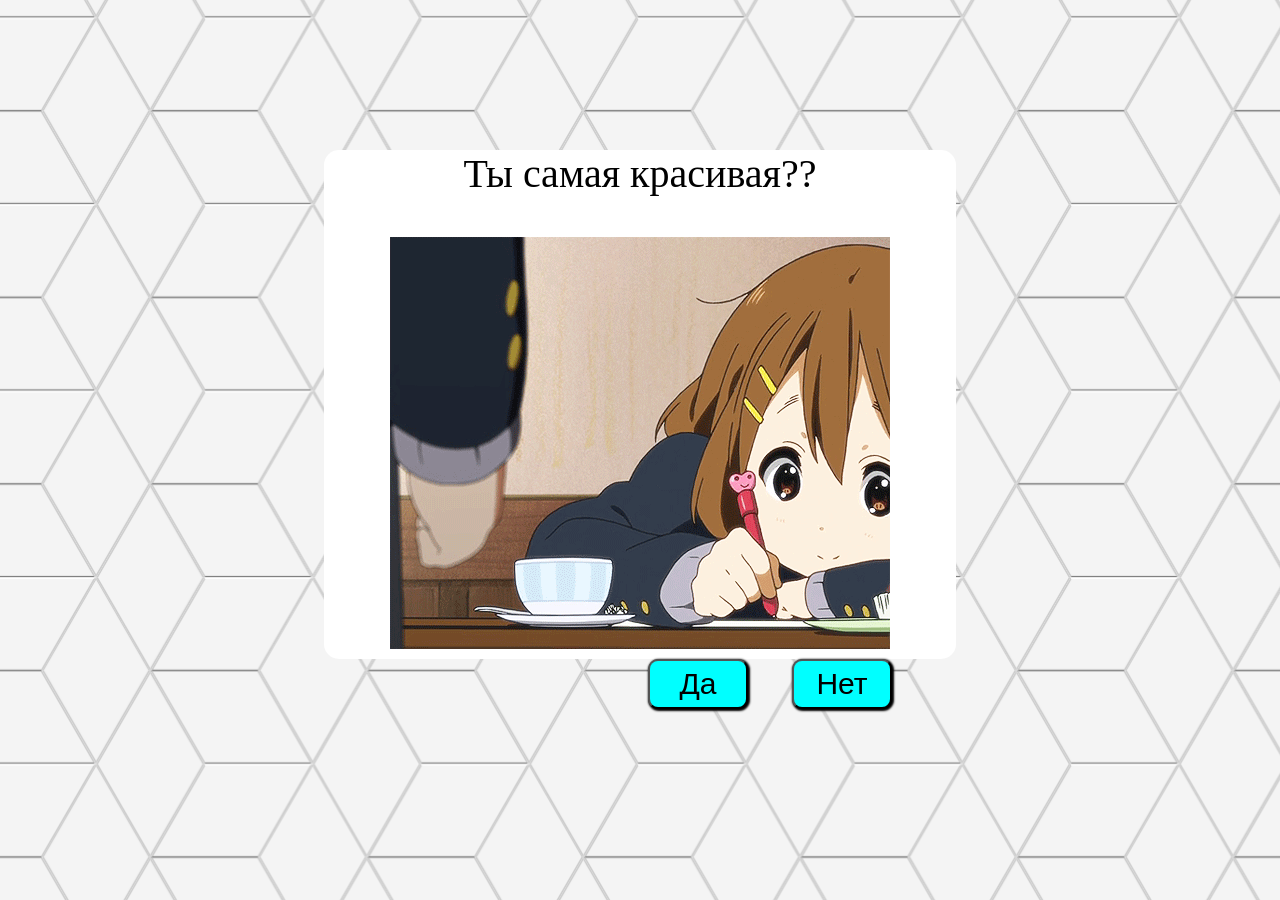
==== index.html @ 9ab363d9 "Add files via upload" ====
<!DOCTYPE html>
<html lang="en">
<head>
    <meta charset="UTF-8">
    <meta name="viewport" content="width=device-width, initial-scale=1.0">
    <link rel="stylesheet" href="style.css">
<body>
    <div class="block">
        <p>Ты самая красивая??</p>
        <img src="GIF.gif" alt="">
    </div>

    <div class="batoni">
        <a href="secondpage.html"><button id="Yes">Да</button></a>
        <button id="No">Нет</button>
    </div>
    <script src="script.js"></script>
</body>
</html>
---- style.css ----
body{
    background: url(back.png);
}
.block{
    display: block;
    text-align: center;
    margin: auto;
    background-color: white;
    width: 50%;
    height: 10%;
    border-radius: 15px;
    font-size: 40px;
    margin-top: 150px;
    font-family: "Pacifico", cursive;
}
.batoni button{
    background-color: aqua;
    color: black;
    width: 100px;
    height: 50px;
    border-radius: 10px;
    font-size: 30px;
    box-shadow: 1px 1px 2px 1px;
    margin-right: 40px;
    position: relative;
    left: 640px;
    transition: all 0.3s ease-out;
}
.batoni button:hover{
    box-shadow: 0px 0px 0px 0px;
}
.pozdrav {
    width: 900px;
    height: 500px;
    background-color: white;
    display: block;
    text-align: center;
    margin: auto;
    border-radius: 15px;
    font-size: 40px;
    margin-top: 150px;
    font-family: "Pacifico", cursive;
}
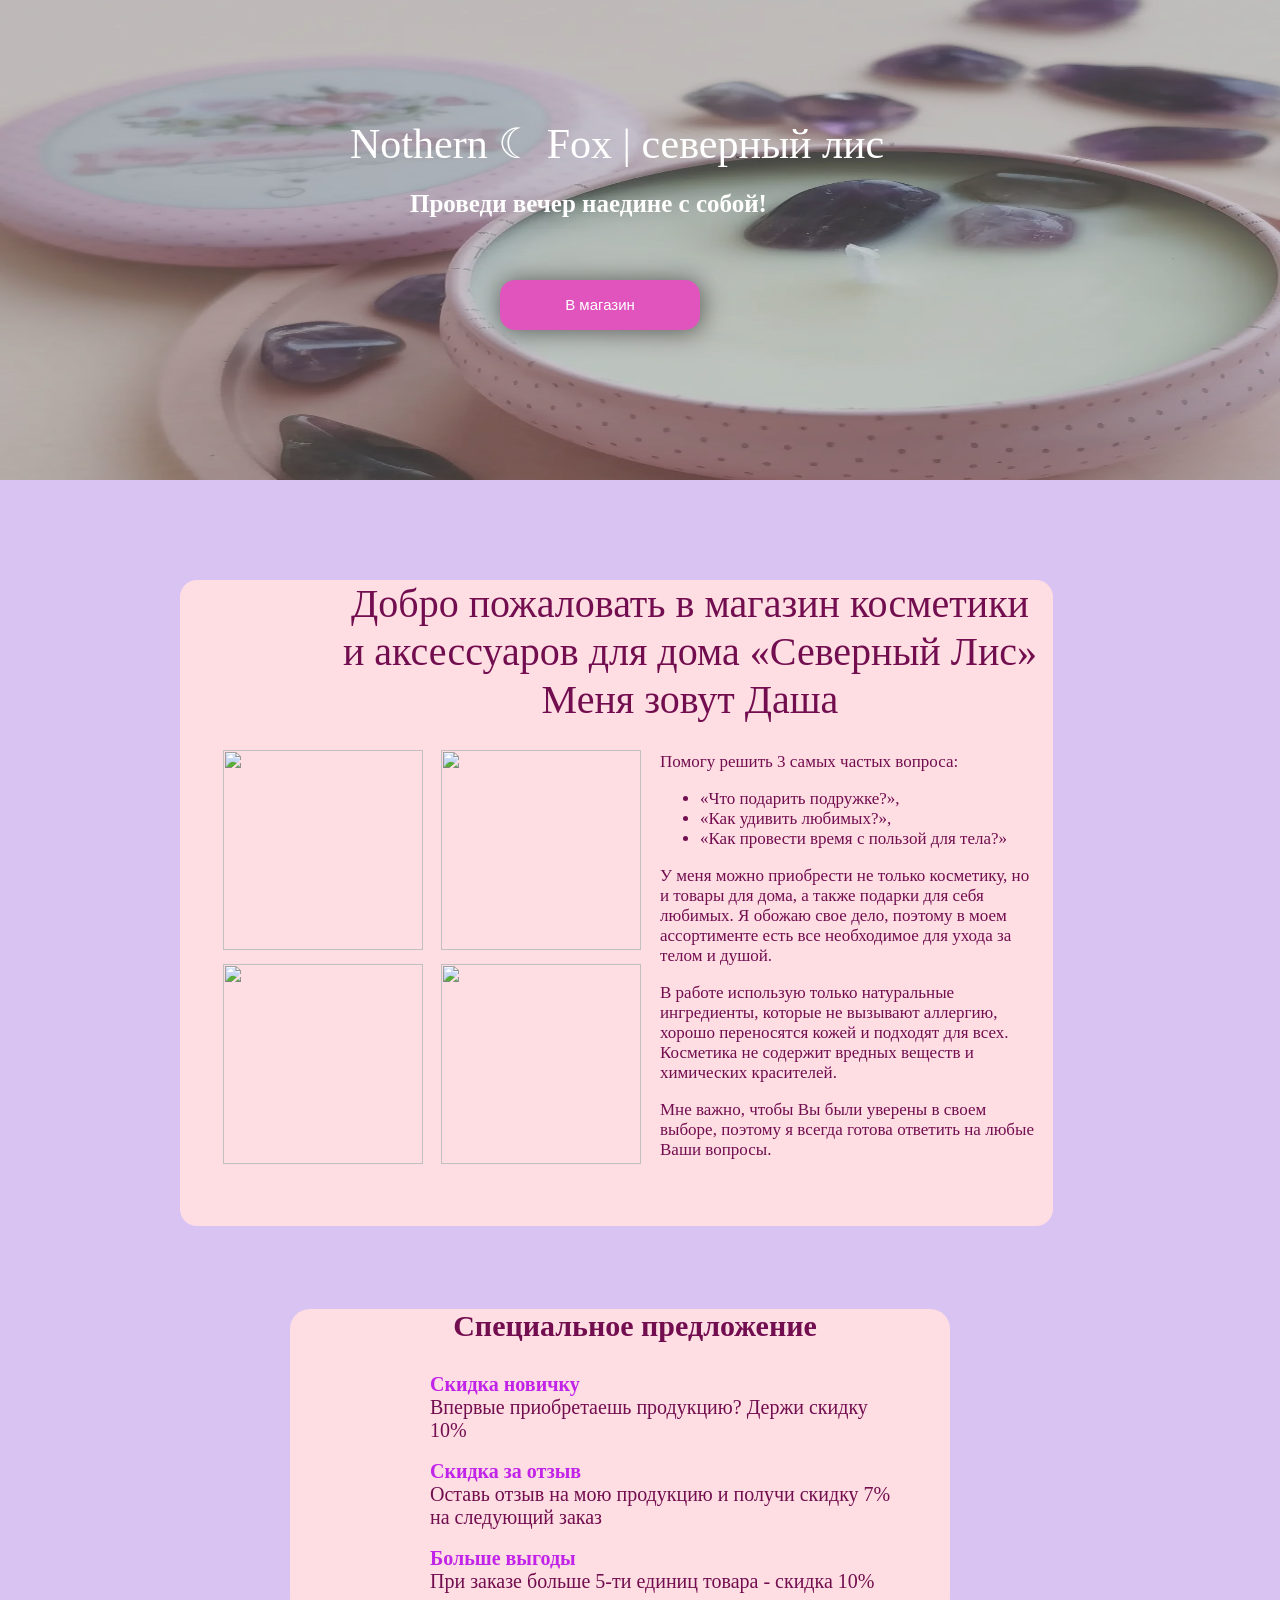
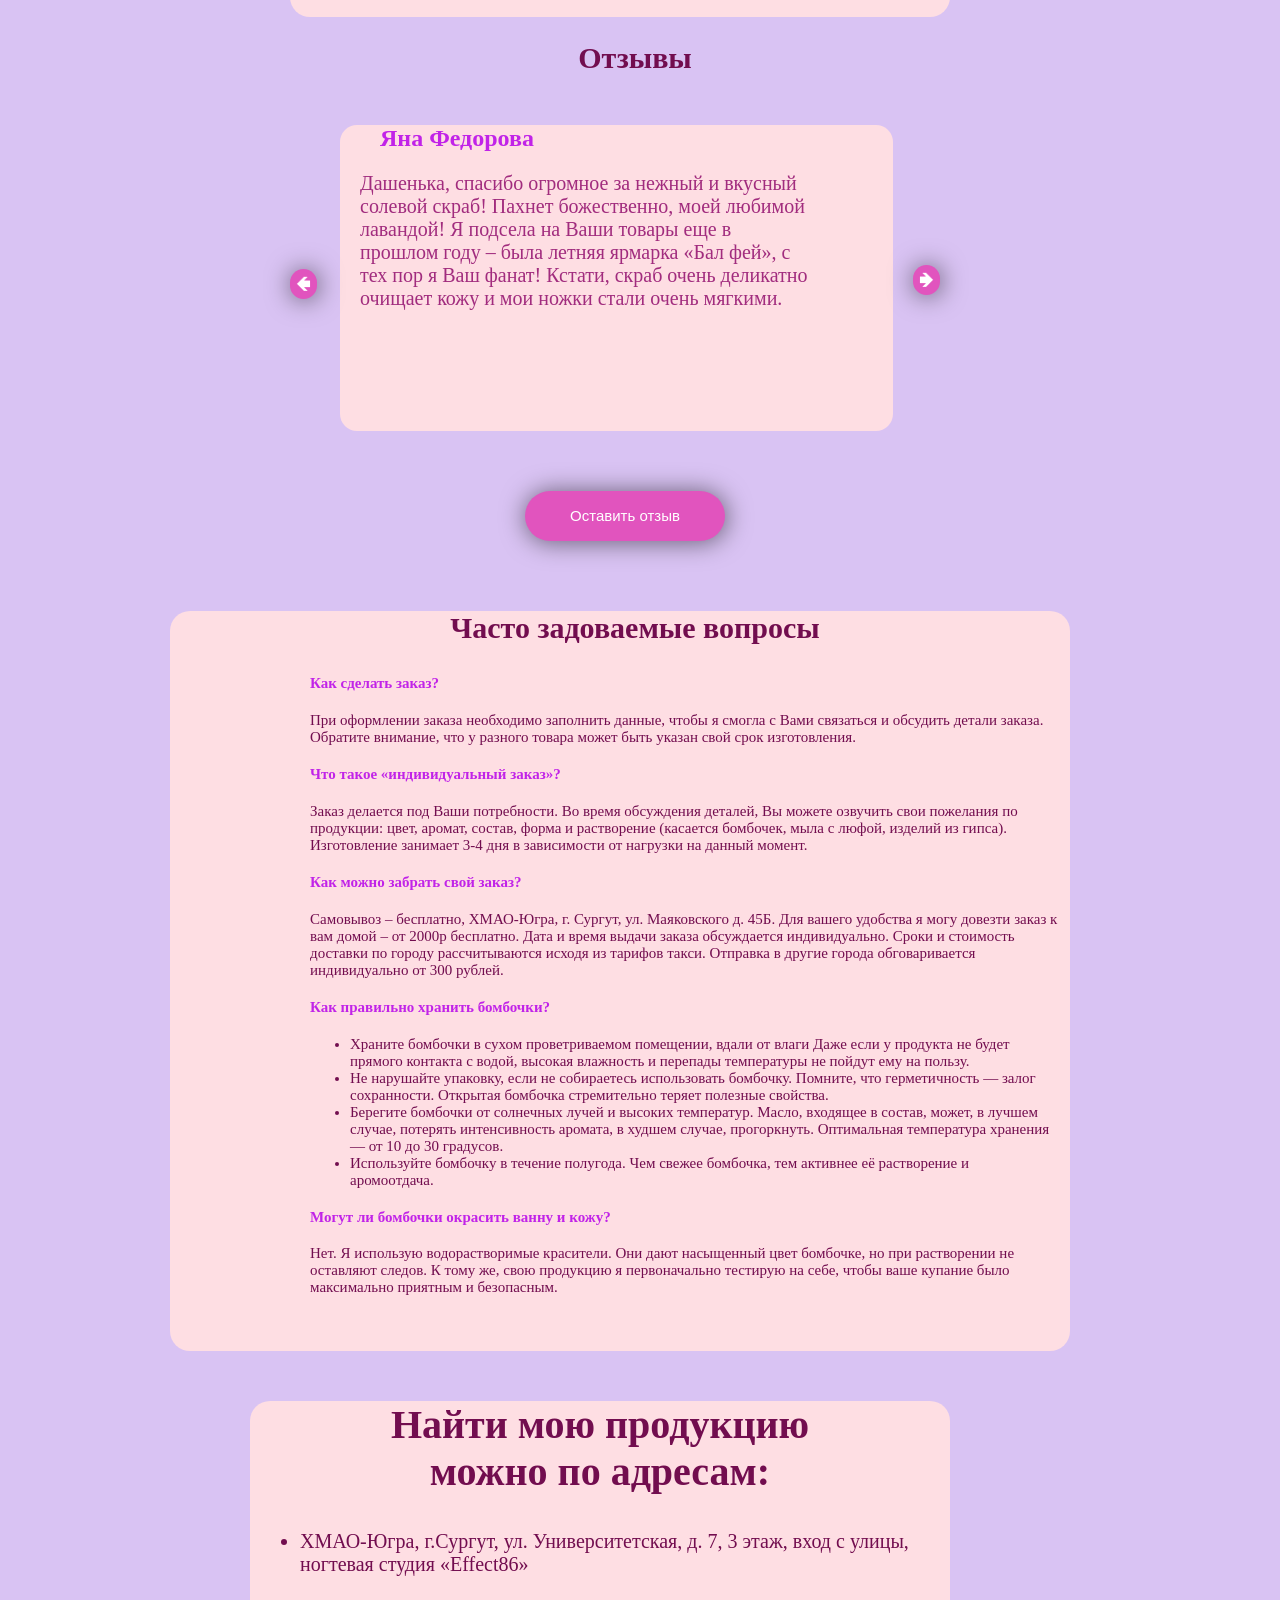
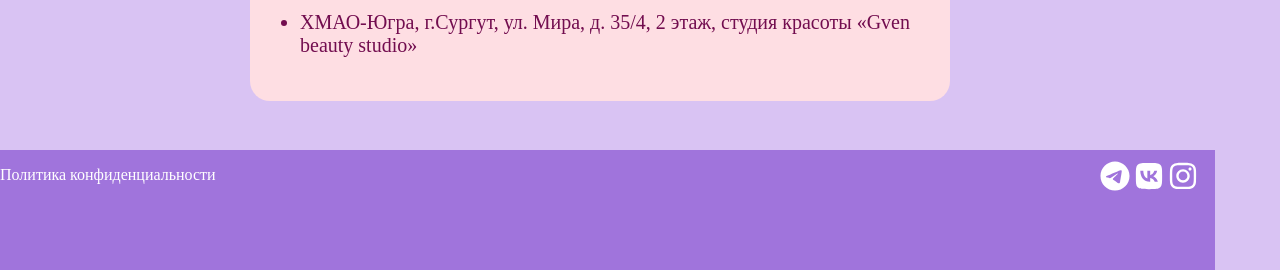
==== commit f99d884a: "Add files via upload" ====
--- a/index.html
+++ b/index.html
@@ -3,17 +3,108 @@
 <head>
     <meta charset="UTF-8">
     <meta name="viewport" content="width=device-width, initial-scale=1.0">
-    <link rel="stylesheet" href="style.css">
+    <link rel="stylesheet" href="st.css">
+    <title>Document</title>
+</head>
 <body>
-    <div class="block">
-        <p>Ты самая красивая??</p>
-        <img src="GIF.gif" alt="">
+    <img class="ds" src="ph2.jpg" alt="">
+    <h2 class="tex">Nothern ☾ Fox | северный лис</h2>
+        <h3 class="text">Проведи вечер наедине с собой!</h3>
+    <div id="inph"></div>
+
+<button class="btn">В магазин</button>
+<div class="hii">
+    <div class="hi">
+        <p>Добро пожаловать в магазин косметики
+        и аксессуаров для дома «Северный Лис»
+        Меня зовут Даша</p>
     </div>
+    <div class="images">
+        <img src="https://thumb.tildacdn.com/tild3361-3238-4331-b064-396264313864/-/resize/398x/-/format/webp/16___.jpg" alt="">
+        <img src="https://thumb.tildacdn.com/tild3065-3437-4638-b732-356466383962/-/resize/400x/-/format/webp/7____.jpg" alt="">
+        <img src="https://thumb.tildacdn.com/tild3165-3862-4464-b530-346665356635/-/resize/400x/-/format/webp/Dt6vyrMtl7s.jpg" alt="">
+        <img src="https://thumb.tildacdn.com/tild6463-3761-4131-b932-636438633437/-/resize/400x/-/format/webp/4___.jpg" alt="">
+    </div>
+    <div class="hlp">
+        <p>Помогу решить 3 самых частых вопроса:</p>
+        <ul>
+            <li>«Что подарить подружке?»,</li>
+            <li>«Как удивить любимых?»,</li>
+            <li>«Как провести время с пользой для тела?»</li>
+        </ul>
+        <p>У меня можно приобрести не только косметику, но и товары для дома, а также подарки для себя любимых. Я обожаю свое дело, поэтому в моем ассортименте есть все необходимое для ухода за телом и душой.</p>
+        <p>В работе использую только натуральные ингредиенты, которые не вызывают аллергию, хорошо переносятся кожей и подходят для всех. Косметика не содержит вредных веществ и химических красителей.</p>
+        <p>Мне важно, чтобы Вы были уверены в своем выборе, поэтому я всегда готова ответить на любые Ваши вопросы.</p>
+        
+    </div>
+</div>
+<div class="speh">
+    <h3>Специальное предложение</h3>
+    <div class="t1">
+        <h4>Скидка новичку</h4>
+        <p>Впервые приобретаешь продукцию? Держи скидку 10%</p>
+        <img src="" alt="">
+    </div>
+    <div class="t1">
+        <h4>Скидка за отзыв</h4>
+        <p>Оставь отзыв на мою продукцию и получи скидку 7% на следующий заказ</p>
+        <img src="" alt="">
+    </div>
+    <div class="t1">
+        <h4>Больше выгоды</h4>
+        <p>При заказе больше 5-ти единиц товара - скидка 10%</p>
+        <img src="" alt="">
+    </div>
+   
+    <div class="otzivi">
+        <div class="spesh h3">
+            <h3>Отзывы</h3></div>
+        <div class="card">
+            <h2 id="cardH2">Яна Федорова</h2>
+            <p id="cardP">Дашенька, спасибо огромное за нежный и вкусный солевой скраб! Пахнет божественно, моей любимой лавандой! Я подсела на Ваши товары еще в прошлом году – была летняя ярмарка «Бал фей», с тех пор я Ваш фанат! Кстати, скраб очень деликатно очищает кожу и мои ножки стали очень мягкими.</p>
+        </div>
+            <button id="left">🢀</button>
+            <button id="right">🢂</button>
+        <button class="btn2">Оставить отзыв</button>
+    </div>
+<div class="voprosi">
+    <h3>Часто задоваемые вопросы</h3>
+    <h4>Как сделать заказ?</h4>
+    <p>При оформлении заказа необходим﻿о заполнить данные, чтобы я смогла с Вами связаться и обсудить детали заказа. Обратите внимание, что у разного товара может быть указан свой срок изготовления.</p>
+    <h4>Что такое «индивидуальный заказ»?</h4>
+    <p>Заказ делается под Ваши потребности. Во время обсуждения деталей, Вы можете озвучить свои пожелания по продукции: цвет, аромат, состав, форма и растворение (касается бомбочек, мыла с люфой, изделий из гипса). Изготовление занимает 3-4 дня в зависимости от нагрузки на данный момент.</p>
+    <h4>Как можно забрать свой заказ?</h4>
+    <p>Самовывоз – бесплатно, ХМАО-Югра, г. Сургут, ул. Маяковского д. 45Б.
+        Для вашего удобства я могу довезти заказ к вам домой – от 2000р бесплатно. Дата и время выдачи заказа обсуждается индивидуально.
+        Сроки и стоимость доставки по городу рассчитываются исходя из тарифов такси.
+        ﻿Отправка в другие города обговаривается индивидуально от 300 рублей.</p>
+    <h4>Как правильно хранить бомбочки?</h4>
+    <ul>
+        <li>Храните бомбочки в сухом проветриваемом помещении, вдали от влаги Даже если у продукта не будет прямого контакта с водой, высокая влажность и перепады температуры не пойдут ему на пользу.</li>
+        <li>Не нарушайте упаковку, если не собираетесь использовать бомбочку. Помните, что герметичность — залог сохранности. Открытая бомбочка стремительно теряет полезные свойства.</li>
+        <li>Берегите бомбочки от солнечных лучей и высоких температур. Масло, входящее в состав, может, в лучшем случае, потерять интенсивность аромата, в худшем случае, прогоркнуть. Оптимальная температура хранения — от 10 до 30 градусов.</li>
+        <li>Используйте бомбочку в течение полугода. Чем свежее бомбочка, тем активнее её растворение и аромоотдача.</li>
+    </ul>
+    <h4>Могут ли бомбочки окрасить ванну и кожу?</h4>
+    <p>Нет. Я использую водорастворимые красители. Они дают насыщенный цвет бомбочке, но при растворении не оставляют следов. К тому же, свою продукцию я первоначально тестирую на себе, чтобы ваше купание было максимально приятным и безопасным.</p>
+</div>
+<div class="adress">
+    <h1>Найти мою продукцию можно по адресам:</h3>
+        <ul>
+            <li>ХМАО-Югра, г.Сургут, ул. Университетская, д. 7, 3 этаж, вход с улицы, ногтевая студия «Effect86»</li>
+            <li>ХМАО-Югра, г.Сургут, ул. Мира, д. 35/4, 2 этаж, студия красоты «Gven beauty studio»</li>
+        </ul>
+</div>
 
-    <div class="batoni">
-        <a href="secondpage.html"><button id="Yes">Да</button></a>
-        <button id="No">Нет</button>
-    </div>
-    <script src="script.js"></script>
+</div>
+</div>
+<div class="footer">
+    <p>Политика конфиденциальности</p>
+    <a href=""><svg xmlns="http://www.w3.org/2000/svg" viewBox="0 0 496 512"><path d="M248 8C111 8 0 119 0 256S111 504 248 504 496 393 496 256 385 8 248 8zM363 176.7c-3.7 39.2-19.9 134.4-28.1 178.3-3.5 18.6-10.3 24.8-16.9 25.4-14.4 1.3-25.3-9.5-39.3-18.7-21.8-14.3-34.2-23.2-55.3-37.2-24.5-16.1-8.6-25 5.3-39.5 3.7-3.8 67.1-61.5 68.3-66.7 .2-.7 .3-3.1-1.2-4.4s-3.6-.8-5.1-.5q-3.3 .7-104.6 69.1-14.8 10.2-26.9 9.9c-8.9-.2-25.9-5-38.6-9.1-15.5-5-27.9-7.7-26.8-16.3q.8-6.7 18.5-13.7 108.4-47.2 144.6-62.3c68.9-28.6 83.2-33.6 92.5-33.8 2.1 0 6.6 .5 9.6 2.9a10.5 10.5 0 0 1 3.5 6.7A43.8 43.8 0 0 1 363 176.7z"/></svg></a>
+    <a href=""><svg xmlns="http://www.w3.org/2000/svg" viewBox="0 0 448 512"><path d="M31.5 63.5C0 95 0 145.7 0 247V265C0 366.3 0 417 31.5 448.5C63 480 113.7 480 215 480H233C334.3 480 385 480 416.5 448.5C448 417 448 366.3 448 265V247C448 145.7 448 95 416.5 63.5C385 32 334.3 32 233 32H215C113.7 32 63 32 31.5 63.5zM75.6 168.3H126.7C128.4 253.8 166.1 290 196 297.4V168.3H244.2V242C273.7 238.8 304.6 205.2 315.1 168.3H363.3C359.3 187.4 351.5 205.6 340.2 221.6C328.9 237.6 314.5 251.1 297.7 261.2C316.4 270.5 332.9 283.6 346.1 299.8C359.4 315.9 369 334.6 374.5 354.7H321.4C316.6 337.3 306.6 321.6 292.9 309.8C279.1 297.9 262.2 290.4 244.2 288.1V354.7H238.4C136.3 354.7 78 284.7 75.6 168.3z"/></svg></a>
+    <a href=""><svg xmlns="http://www.w3.org/2000/svg" viewBox="0 0 448 512"><path d="M224.1 141c-63.6 0-114.9 51.3-114.9 114.9s51.3 114.9 114.9 114.9S339 319.5 339 255.9 287.7 141 224.1 141zm0 189.6c-41.1 0-74.7-33.5-74.7-74.7s33.5-74.7 74.7-74.7 74.7 33.5 74.7 74.7-33.6 74.7-74.7 74.7zm146.4-194.3c0 14.9-12 26.8-26.8 26.8-14.9 0-26.8-12-26.8-26.8s12-26.8 26.8-26.8 26.8 12 26.8 26.8zm76.1 27.2c-1.7-35.9-9.9-67.7-36.2-93.9-26.2-26.2-58-34.4-93.9-36.2-37-2.1-147.9-2.1-184.9 0-35.8 1.7-67.6 9.9-93.9 36.1s-34.4 58-36.2 93.9c-2.1 37-2.1 147.9 0 184.9 1.7 35.9 9.9 67.7 36.2 93.9s58 34.4 93.9 36.2c37 2.1 147.9 2.1 184.9 0 35.9-1.7 67.7-9.9 93.9-36.2 26.2-26.2 34.4-58 36.2-93.9 2.1-37 2.1-147.8 0-184.8zM398.8 388c-7.8 19.6-22.9 34.7-42.6 42.6-29.5 11.7-99.5 9-132.1 9s-102.7 2.6-132.1-9c-19.6-7.8-34.7-22.9-42.6-42.6-11.7-29.5-9-99.5-9-132.1s-2.6-102.7 9-132.1c7.8-19.6 22.9-34.7 42.6-42.6 29.5-11.7 99.5-9 132.1-9s102.7-2.6 132.1 9c19.6 7.8 34.7 22.9 42.6 42.6 11.7 29.5 9 99.5 9 132.1s2.7 102.7-9 132.1z"/></svg></a>
+
+</div>
+<script src="script.js"></script> 
 </body>
 </html>
--- a/st.css
+++ b/st.css
@@ -0,0 +1,320 @@
+body {
+  margin: 0;
+  background-color: rgb(217, 195, 243);
+}
+.tex {
+  font-size: 40px;
+  margin-left: 350px;
+  position: absolute;
+  margin-top: 150px;
+  z-index: 3;
+  font: 42px "Comfortaa";
+  color: #ffffff;
+  line-height: 28px;
+}
+.text {
+  font-size: 25px;
+  margin-left: 410px;
+  color: white;
+  position: absolute;
+  margin-top: 210px;
+  z-index: 3;
+  font: "Comfortaa";
+  line-height: 28px;
+}
+#inph {
+  width: 100%;
+  height: 500px;
+  position: absolute;
+  background-color: rgb(255, 255, 255);
+  opacity: 0.2;
+  z-index: 1;
+}
+.ds {
+  width: 100%;
+  height: 500px;
+
+  z-index: 2;
+  position: absolute;
+  filter: contrast(60%);
+}
+.btn {
+  width: 200px;
+  height: 50px;
+  background-color: rgb(225, 84, 190);
+  position: absolute;
+  z-index: 3;
+  margin-left: 500px;
+  margin-top: 300px;
+  border-radius: 15px;
+  color: rgb(255, 255, 255);
+  font-size: 15px;
+  -webkit-box-shadow: 1px 1px 25px 1px rgba(0, 0, 0, 0.5);
+  -moz-box-shadow: 1px 1px 25px 1px rgba(0, 0, 0, 0.5);
+  box-shadow: 1px 1px 25px 1px rgba(0, 0, 0, 0.5);
+  border: none;
+  font: "Comfortaa";
+  line-height: 28px;
+}
+.hii {
+  position: relative;
+  top: 600px;
+  left: 60px;
+  width: 873px;
+  height: 646px;
+  margin-left: 120px;
+  background-color: #fedee3;
+  border-radius: 17px;
+}
+.hi {
+  width: 700px;
+  height: 50px;
+  font-size: 40px;
+  margin-left: 160px;
+  margin-top: -60px;
+  text-align: center;
+  color: #720d4f;
+  font-family: "Comfortaa";
+  line-height: 48px;
+}
+.hlp {
+  width: 380px;
+  height: 460px;
+  margin-left: 480px;
+  font-size: 17px;
+  margin-top: 120px;
+  color: #720d4f;
+}
+.can {
+  width: 360px;
+  height: 20px;
+  margin-left: 530px;
+  font-size: 18px;
+  margin-top: 40px;
+  color: #720d4f;
+}
+.images {
+  width: 490px;
+  height: 2px;
+  position: relative;
+  top: 120px;
+  left: 30px;
+}
+.images img {
+  width: 200px;
+  height: 200px;
+  margin-bottom: 14px;
+  margin-left: 13px;
+  margin-right: 1px;
+}
+
+.speh {
+  position: relative;
+  top: 350px;
+  width: 660px;
+  height: 308px;
+  margin-top: 333px;
+  margin-left: 290px;
+  background-color: #fedee3;
+  border-radius: 20px;
+}
+.t1 h4 {
+  margin: 0;
+  padding: 0;
+}
+.t1 p {
+  margin: 0;
+}
+.speh h3 {
+  font-size: 30px;
+  margin-left: 30px;
+  text-align: center;
+  color: #720d4f;
+  font: "Comfortaa";
+}
+.t1 h3 {
+  margin: 0;
+  font-size: 30px;
+  margin-left: 40px;
+  text-align: center;
+  color: #720d4f;
+  font: "Comfortaa";
+}
+.t1 h4 {
+  font-size: 20px;
+  margin-left: 140px;
+  color: rgb(193, 35, 232);
+  font: "Comfortaa";
+}
+.t1 p {
+  font-size: 20px;
+  margin-left: 140px;
+  width: 470px;
+  color: #720d4f;
+  font: "Comfortaa";
+}
+.imagestwo {
+  width: 120px;
+  height: 300px;
+  position: relative;
+  top: -310px;
+}
+.imagetwo img {
+  width: 50px;
+  height: 50px;
+}
+.btn2 {
+  width: 200px;
+  height: 50px;
+  background-color: rgb(225, 84, 190);
+  position: absolute;
+  z-index: 3;
+  margin-left: 235px;
+  margin-top: 80px;
+  border-radius: 35px;
+  color: rgb(255, 255, 255);
+  font-size: 15px;
+  -webkit-box-shadow: 1px 1px 25px 1px rgba(0, 0, 0, 0.5);
+  -moz-box-shadow: 1px 1px 25px 1px rgba(0, 0, 0, 0.5);
+  box-shadow: 1px 1px 25px 1px rgba(0, 0, 0, 0.5);
+  border: none;
+  font: "Comfortaa";
+  line-height: 28px;
+}
+
+.card {
+  position: relative;
+  top: 20px;
+  left: 50px;
+  width: 553px;
+  height: 306px;
+  background-color: #fedee3;
+  border-radius: 17px;
+  transition: all 0.2s ease-in-out;
+}
+.card h2 {
+  margin-left: 40px;
+  width: 470px;
+  color: rgb(193, 35, 232);
+  font: "Comfortaa";
+}
+.card p {
+  font-size: 20px;
+  margin-left: 20px;
+  color: rgb(161, 44, 126);
+  font: "Comfortaa";
+  width: 450px;
+  height: 380;
+  transition: all 0.2s ease-in-out;
+}
+#left {
+  background-color: rgb(225, 84, 190);
+  position: absolute;
+  z-index: 3;
+  border-radius: 35px;
+  color: rgb(255, 255, 255);
+  font-size: 15px;
+  -webkit-box-shadow: 1px 1px 25px 1px rgba(0, 0, 0, 0.5);
+  -moz-box-shadow: 1px 1px 25px 1px rgba(0, 0, 0, 0.5);
+  box-shadow: 1px 1px 25px 1px rgba(0, 0, 0, 0.5);
+  border: none;
+  font: "Comfortaa";
+  line-height: 28px;
+  top: 560px;
+}
+#right {
+  background-color: rgb(225, 84, 190);
+  position: absolute;
+  z-index: 3;
+  border-radius: 35px;
+  color: rgb(255, 255, 255);
+  font-size: 15px;
+  -webkit-box-shadow: 1px 1px 25px 1px rgba(0, 0, 0, 0.5);
+  -moz-box-shadow: 1px 1px 25px 1px rgba(0, 0, 0, 0.5);
+  box-shadow: 1px 1px 25px 1px rgba(0, 0, 0, 0.5);
+  border: none;
+  font: "Comfortaa";
+  line-height: 28px;
+  right: 10px;
+  top: 556px;
+}
+.voprosi {
+  position: relative;
+  width: 900px;
+  height: 740px;
+  margin-top: 200px;
+  right: 120px;
+  background-color: #fedee3;
+  border-radius: 20px;
+}
+.voprosi h4 {
+  font-size: 15px;
+  margin-left: 140px;
+  color: rgb(193, 35, 232);
+  font: "Comfortaa";
+}
+.voprosi p {
+  font-size: 15px;
+  margin-left: 140px;
+  width: 750px;
+  color: #720d4f;
+  font: "Comfortaa";
+}
+.voprosi li {
+  font-size: 15px;
+  margin-left: 140px;
+  width: 700px;
+  color: #720d4f;
+  font: "Comfortaa";
+}
+.adress {
+  position: relative;
+  width: 700px;
+  height: 300px;
+  margin-top: 50px;
+  right: 40px;
+  background-color: #fedee3;
+  border-radius: 20px;
+}
+.adress h1 {
+  margin: 0;
+  width: 500px;
+  font-size: 40px;
+  margin-left: 100px;
+  text-align: center;
+  color: #720d4f;
+  font: "Comfortaa";
+}
+.adress li {
+  font-size: 20px;
+  margin-left: 10px;
+  width: 650px;
+  color: #720d4f;
+  font: "Comfortaa";
+  margin-top: 35px;
+}
+.footer {
+  background-color: #a074dc;
+  position: absolute;
+  top: 3350px;
+  width: 1215px;
+  height: 120px;
+  margin: 0;
+  color: white;
+}
+
+.footer svg {
+  width: 30px;
+  height: 30px;
+  fill: none;
+  color: white;
+}
+.footer path {
+  fill: #ffffff;
+}
+
+.footer a {
+  left: 1100px;
+  position: relative;
+  bottom: 39px;
+}
